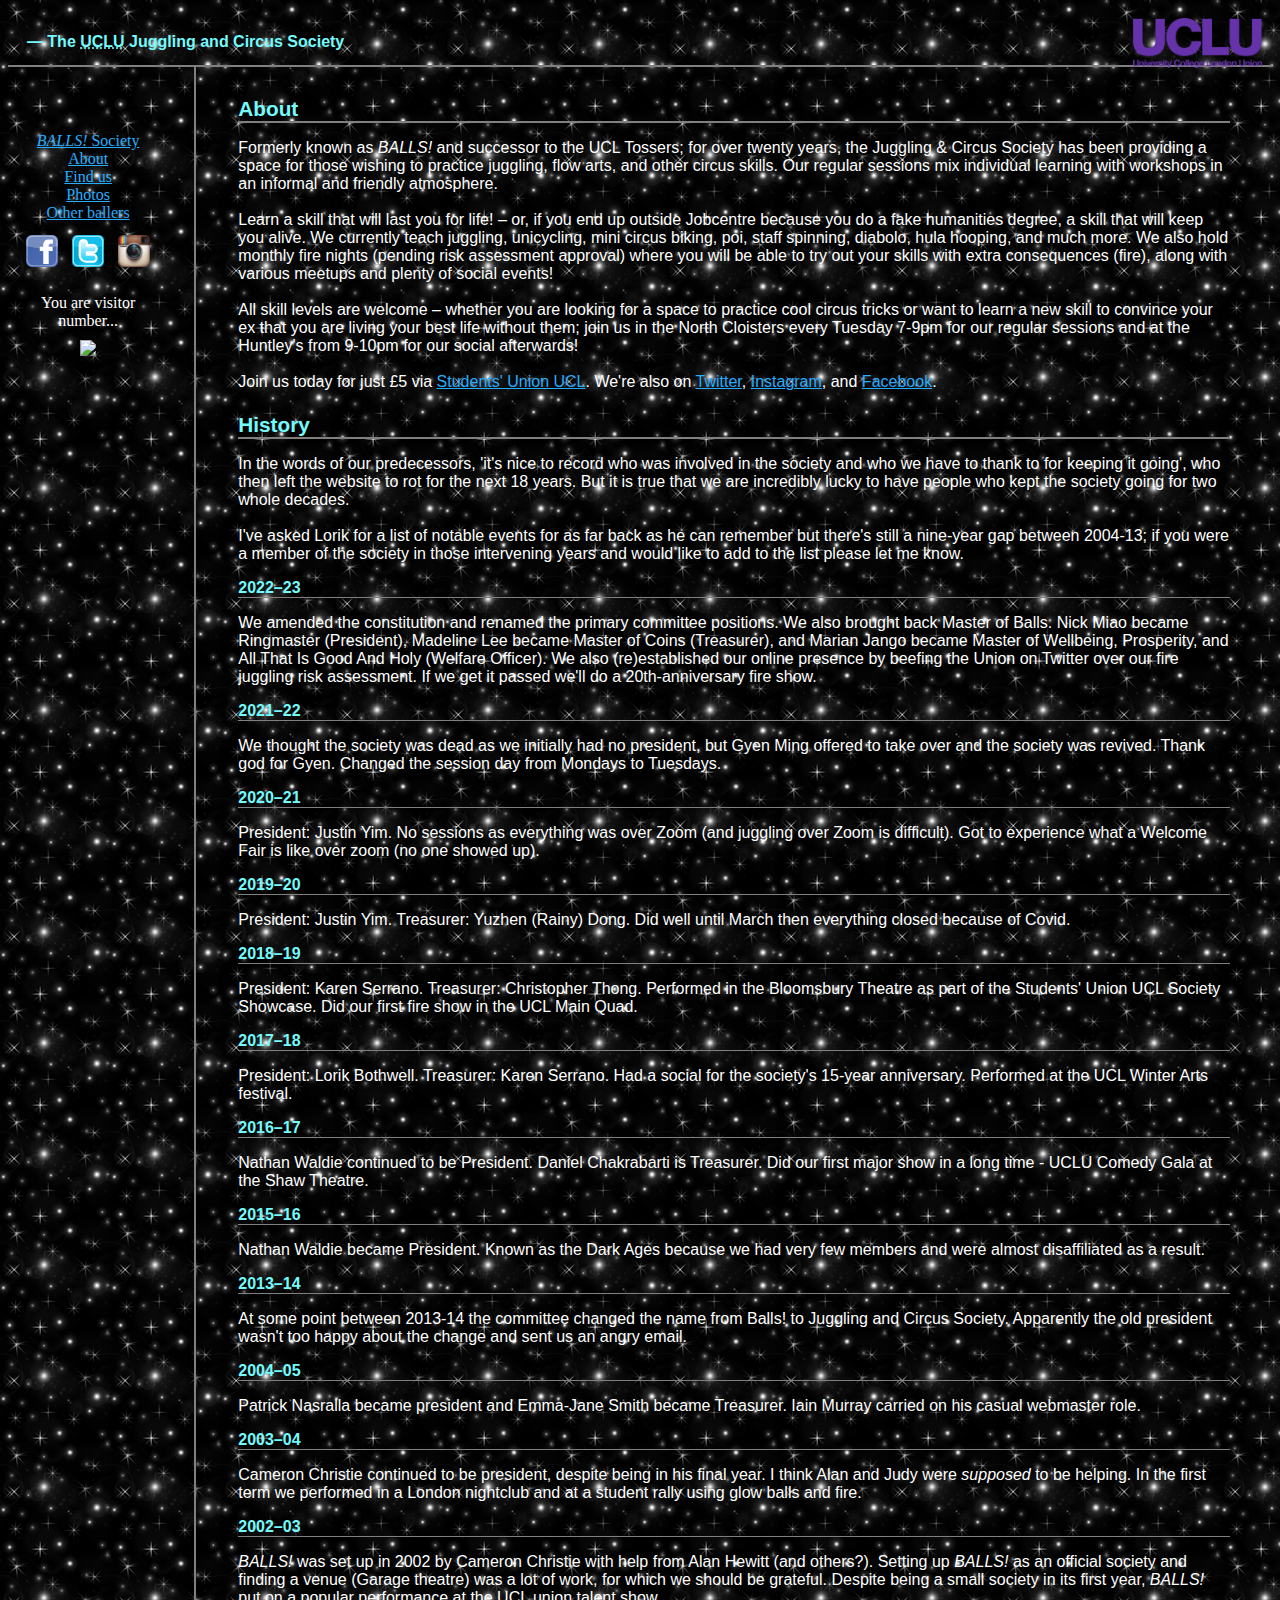
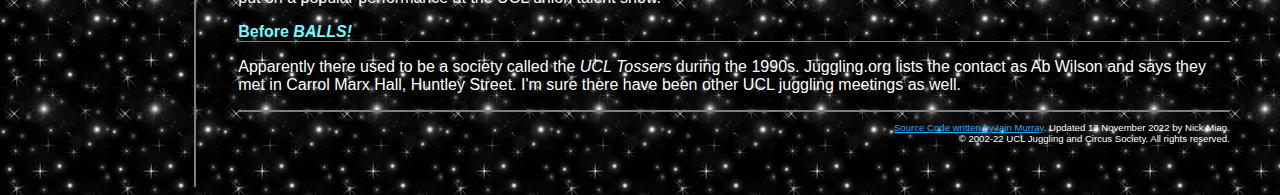
==== about.html @ 9338fcf3 "Initial commit" ====
<!DOCTYPE html PUBLIC "-//W3C//DTD HTML 4.01//EN"
"http://www.w3.org/TR/html4/strict.dtd">
<html lang="en">
<head>
	<meta http-equiv="Content-Type" content="text/html; charset=UTF-8">
	<title>UCL Juggling and Circus Society</title>
	<link rel="stylesheet" type="text/css" media="screen" href="screen-13-11-1.css">
	<link rel="stylesheet" type="text/css" media="print" href="print.css">
	<link rel="home" title="Home" href="http://www.ucl.ac.uk/~zctycwn/">
</head>
<body bgcolor="#000000" background="graphics/bg_stars.gif" text="#ff0000" link="#ff4c4c" vlink="#ff4c4c" alink="#ff4c4">
<div class="logo">
<img height="50" alt="" src="graphics/balls.png">
<span class="halfsize">&#8212; The <acronym
title="Students' Union UCL">UCLU</acronym> Juggling and Circus Society</span><img align="right" height="50" alt="" src="graphics/uclu-light.png">
</div>

<div class="content">

<h1>About</h1>
<p>Formerly known as <em>BALLS!</em> and successor to the UCL Tossers; for over twenty years, the Juggling & Circus Society has been providing a space for those wishing to practice juggling, flow arts, and other circus skills. Our regular sessions mix individual learning with workshops in an informal and friendly atmosphere.<br><br>

Learn a skill that will last you for life! – or, if you end up outside Jobcentre because you do a fake humanities degree, a skill that will keep you alive. We currently teach juggling, unicycling, mini circus biking, poi, staff spinning, diabolo, hula hooping, and much more. We also hold monthly fire nights (pending risk assessment approval) where you will be able to try out your skills with extra consequences (fire), along with various meetups and plenty of social events!<br><br>

All skill levels are welcome – whether you are looking for a space to practice cool circus tricks or want to learn a new skill to convince your ex that you are living your best life without them; join us in the North Cloisters every Tuesday 7-9pm for our regular sessions and at the Huntley's from 9-10pm for our social afterwards!

<br><br>Join us today for just £5 via <a href="https://studentsunionucl.org/clubs-societies/juggling-and-circus-society">Students' Union UCL</a>. 
We're also on <a href="https://twitter.com/ucl_jacs">Twitter</a>, <a href="https://www.instagram.com/ucl_jacs/">Instagram</a>, and <a href="https://www.facebook.com/groups/ucl.jacs">Facebook</a>.</p>

</p>

<a name="history"></a>
<h1>History</h1>

<p> In the words of our predecessors, 'it's nice to record who was involved in the society and who we have to thank to for keeping it going', who then left the website to rot for the next 18 years. But it is true that we are incredibly lucky to have people who kept the society going for two whole decades.<br>

<br>I've asked Lorik for a list of notable events for as far back as he can remember but there's still a nine-year gap between 2004-13; if you were a member of the society in those intervening years and would like to add to the list please let me know.</p>

<h2>2022&#8211;23</h2>
<p> We amended the constitution and renamed the primary committee positions. We also brought back Master of Balls. Nick Miao became Ringmaster (President), Madeline Lee became Master of Coins (Treasurer), and Marian Jango became Master of Wellbeing, Prosperity, and All That Is Good And Holy (Welfare Officer). We also (re)established our online presence by beefing the Union on Twitter over our fire juggling risk assessment. If we get it passed we'll do a 20th-anniversary fire show.</p>

<h2>2021&#8211;22</h2>

<p>We thought the society was dead as we initially had no president, but Gyen Ming offered to take over and the society was revived. Thank god for Gyen. Changed the session day from Mondays to Tuesdays.</p>

<h2>2020&#8211;21</h2>

<p>President: Justin Yim. No sessions as everything was over Zoom (and juggling over Zoom is difficult). Got to experience what a Welcome Fair is like over zoom (no one showed up).</p>

<h2>2019&#8211;20</h2>

<p>President: Justin Yim. Treasurer: Yuzhen (Rainy) Dong. Did well until March then everything closed because of Covid.</p>

<h2>2018&#8211;19</h2>

<p>President: Karen Serrano. Treasurer: Christopher Thong. Performed in the Bloomsbury Theatre as part of the Students' Union UCL Society Showcase. Did our first fire show in the UCL Main Quad.</p>

<h2>2017&#8211;18</h2>

<p> President: Lorik Bothwell. Treasurer: Karen Serrano. Had a social for the society's 15-year anniversary. Performed at the UCL Winter Arts festival.</p>

<h2>2016&#8211;17</h2>

<p>Nathan Waldie continued to be President. Daniel Chakrabarti is Treasurer. Did our first major show in a long time - UCLU Comedy Gala at the Shaw Theatre.</p>

<h2>2015&#8211;16</h2>

<p>Nathan Waldie became President. Known as the Dark Ages because we had very few members and were almost disaffiliated as a result.</p>

<h2>2013&#8211;14</h2>

<p>At some point between 2013-14 the committee changed the name from Balls! to Juggling and Circus Society. Apparently the old president wasn't too happy about the change and sent
us an angry email.</p>

<h2>2004&#8211;05</h2>

<p>Patrick Nasralla became president and Emma-Jane Smith became Treasurer. Iain
Murray carried on his casual webmaster role.</p>

<h2>2003&#8211;04</h2>

<p>Cameron Christie continued to be president, despite being in his final year.
I think Alan and Judy were <em>supposed</em> to be helping. In the first term we
performed in a London nightclub and at a student rally using glow balls and
fire.</p>

<h2>2002&#8211;03</h2>
<p><em>BALLS!</em> was set up in 2002 by Cameron Christie with help from Alan
Hewitt (and others?). Setting up <em>BALLS!</em> as an official society and
finding a venue (Garage theatre) was a lot of work, for which we should be
grateful. Despite being a small society in its first year, <em>BALLS!</em> put
on a popular performance at the UCL union talent show.</p>

<h2>Before <em>BALLS!</em></h2>

<p>Apparently there used to be a society called the <em>UCL Tossers</em> during
the 1990s. Juggling.org lists the contact as Ab Wilson and says they met in
Carrol Marx Hall, Huntley Street. I'm sure there have been other UCL juggling
meetings as well.</p>
	
<hr>

<p class="nav"><a href="http://www.gatsby.ucl.ac.uk/~iam23/">Source Code written by Iain Murray</a>. Updated 13 November 2022 by Nick Miao.<br>© 2002-22 UCL Juggling and Circus Society. All rights reserved.</p>
	
</div>

<!--SIDE BAR-->

<div class="sidebar" style="text-align : center">
<ul>
<li>
<a href="http://www.ucl.ac.uk/~zctycwn/#top" accesskey="1"><em>BALLS!</em> Society</a><br>

	<a href="http://www.ucl.ac.uk/~zctycwn/about.html">About</a>
<br>
	<a href="http://www.ucl.ac.uk/~zctycwn/contact.html">Find us</a><br>
	<a href="http://www.ucl.ac.uk/~zctycwn/photos.html">Photos</a>
<br>
	<a href="http://www.ucl.ac.uk/~zctycwn/info.html">Other ballers</a>
</li>
<li>

	<a href="https://www.facebook.com/ucl.jacs/"><img src="graphics/facebook.png" alt="" style="width:32px;height:32px;padding:5px"></a>

	<a href="https://www.twitter.com/ucl_jacs"><img src="graphics/twitter.png" alt="" style="width:32px;height:32px;padding:5px"></a>

	<a href="https://www.instagram.com/ucl_jacs/"><img src="graphics/instagram.png" alt="" style="width:32px;height:32px;padding:5px"></a><br><br>

<!-- hitwebcounter Code START -->

You are visitor number...<br>
<img src="https://hitwebcounter.com/counter/counter.php?page=8065848&style=0001&nbdigits=4&type=ip&initCount=0" style="padding:10px"></a>                        
</li>
</ul>
</div>

</body>
</html>
---- screen-13-11-1.css ----
/*
Style sheet by Iain Murray 2004
webmaster / iainmurray . net

Please a) keep the references in this comment so people copying off you look at
them and are responsible. b) only change stuff if you REALLY know what you are
doing.

Intended for screen media only. Mess with printing and you're
asking for trouble. Include in HTML 4.0 like this:
<LINK rel="stylesheet" type="text/css" media="screen" href="new.css">

Netscape 4 gets some css horribly wrong.
I've made it ignore some bits using the trick from:
http://www.v2studio.com/k/css/n4hide/
This sort of thing is why I hate web design. Even the simplest
formatting, like this page is a nightmare.

BTW If you're poking around style sheets, take a look at:
http://diveintoaccessibility.org/
http://www.w3.org/TR/WCAG10-CSS-TECHS/
http://www.realworldstyle.com
*/

body {
	color : #FFFFFF;
	background-color : #000000;
}

a:link { color: #26ADFF; }
a:visited { color: #3282F6; }
a:hover { color: #26ADFF; background-color: #ffffdd;}

h1 a { text-decoration: none; }
h2 a { text-decoration: none; }
h3 a { text-decoration: none; }

/* I saw this and thought it was cool
P:first-letter { font-size: 200%; float: left }
*/

.content {

/*space jam background
*/
bgcolor="#000000" background="graphics/bg_stars.gif" text="#ff0000" link="#ff4c4c" vlink="#ff4c4c" alink="#ff4c4	

background-color : Black;
	font-family : 'Lucida Grande', Verdana, Geneva, Lucida, Arial, Helvetica, sans-serif;
	text-align: left;
	margin-left : 22ex;
	border-left : 2px solid #808080;
	padding-left : 5ex;
	padding-right : 5ex;
	padding-top : 1ex;
	padding-bottom : 4ex;
}

.content h1 {
	color : #73FBFD;
	border-bottom : 2px solid #808080;
	font-size : 130%;
	margin-top: 15px;
}
/*/*/a{}
.content h1 {
	margin-top: 2ex;
}
/* */

.content h2 {
	color : #73FBFD;
	font-size : 100%;
	border-bottom : 1px solid #808080;
}

.content h3 {
	color : #73FBFD;
	font-size : 80%;
	border-bottom : 1px solid #cccccc;
}

.content .footer {
	text-align: right;
	font-size: 80%;
	color: #808080;
	margin: 0;
	padding-bottom: 0;
}

.content .footnote {
	font-size: 60%;
	color: #808080;
	padding : 4ex;
}

.content hr{
	/* Yes, this is all needed to get a coloured rule to work
	in just IE, Netscape and Opera. Thankfully other browsers
	seem less demanding. */
	
	color : #808080;
	background-color : #808080;
	height : 2px;
	border: 0 solid #808080;
}

.content .caption {
	font-style : italic;
	text-align : center;
	color : #000000;
	margin : 10px;
	padding : 10px;
	background-color : #ffffa0;
}
/*/*/a{}
.content .caption {
	font-style : normal;
	margin : 2ex;
	padding : 2ex;
}
/* */

div.logo {
	color : #73FBFD;
	font-size : 200%;
	font-weight : bolder;
	text-align: left;
	border-bottom : 2px solid #808080;

	font-family : 'Lucida Grande', Verdana, Geneva, Lucida, Arial, Helvetica, sans-serif;
	padding : 10px;
	margin-bottom : 0px;
}

.halfsize {
	font-size : 50% !important ;
}

img.logo {
	margin-bottom : 10px;
}

.sidebar {
	/* It's a shame "position : fixed" isn't better supported */
	position : absolute;
	left : 0px;
	top : 16ex;
	width: 20ex;
	padding : 2ex;
	margin : 0ex;
}

.sidebar ul {
	list-style-type: none;
	padding : 0ex;
	margin : 0ex;
}

.sidebar li {
	padding-bottom: 1ex;
}

acronym {
  border-bottom: 1px dotted black;
}

p.nav {
	text-align: right;
	font-size : 60%;
}

span.red {
	color: #ff0000;
}

div.indent {
	margin-left : 2em;
}

.bordered {
	border : thin solid Black;
}
---- print.css ----
/*
Style sheet by Iain Murray 2002
webmaster / iainmurray . net

This is for hiding the sidebar when printing.
Not much point doing anything pretty for printing.
*/

.sidebar {
	display : none;
}

/* Mark Pilgrim cleverness */
acronym:after {
  content: " (" attr(title) ")";
}

p.nav {
	display : none;
}
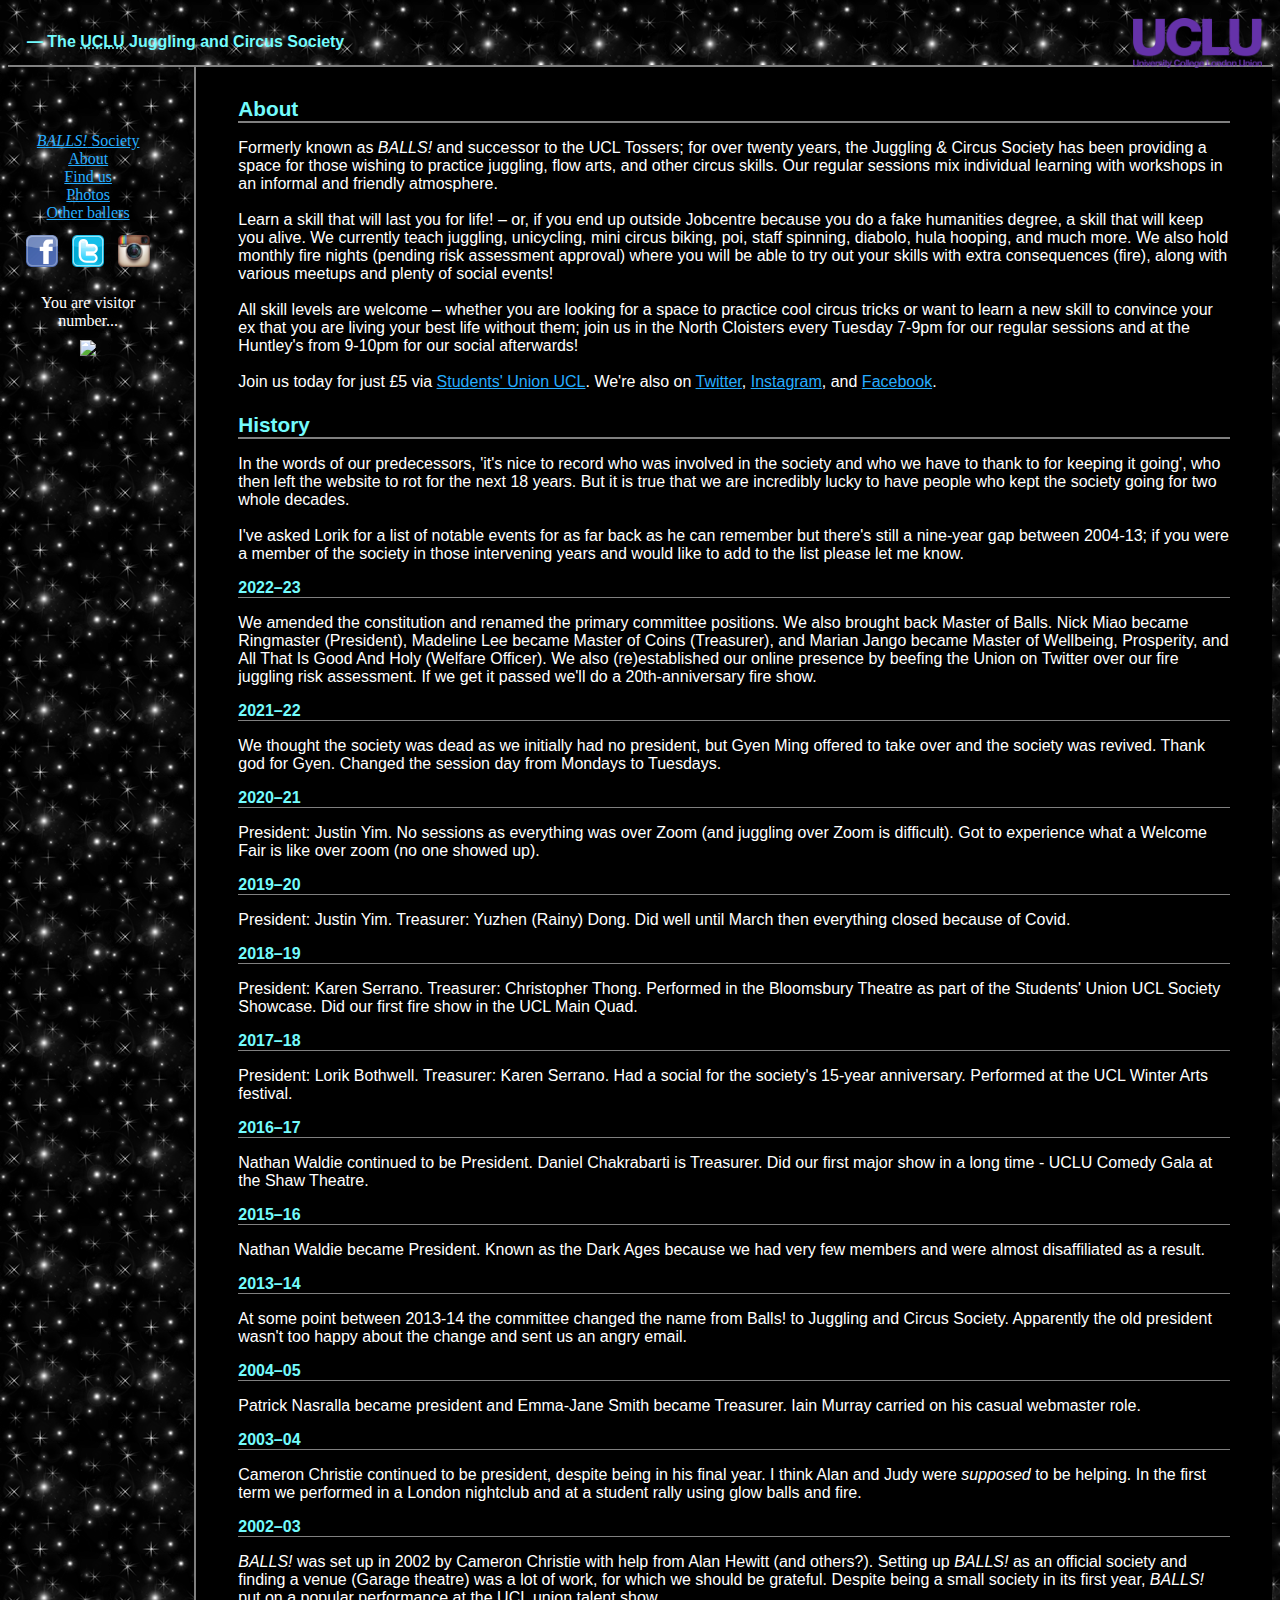
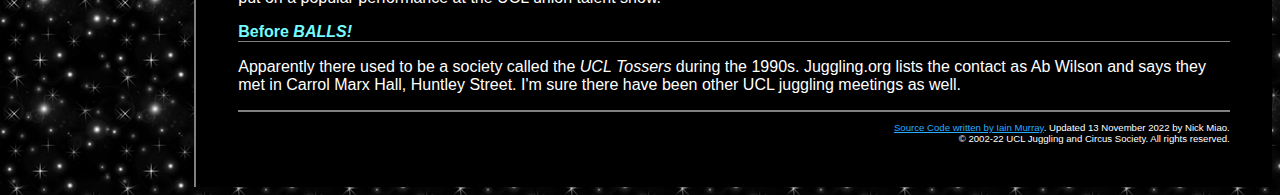
==== commit 93c4b8f0: "Linting" ====
--- a/about.html
+++ b/about.html
@@ -1,6 +1,6 @@
-<!DOCTYPE html PUBLIC "-//W3C//DTD HTML 4.01//EN"
-"http://www.w3.org/TR/html4/strict.dtd">
+<!DOCTYPE html PUBLIC "-//W3C//DTD HTML 4.01//EN" "http://www.w3.org/TR/html4/strict.dtd">
 <html lang="en">
+
 <head>
 	<meta http-equiv="Content-Type" content="text/html; charset=UTF-8">
 	<title>UCL Juggling and Circus Society</title>
@@ -8,131 +8,169 @@
 	<link rel="stylesheet" type="text/css" media="print" href="print.css">
 	<link rel="home" title="Home" href="http://www.ucl.ac.uk/~zctycwn/">
 </head>
+
 <body bgcolor="#000000" background="graphics/bg_stars.gif" text="#ff0000" link="#ff4c4c" vlink="#ff4c4c" alink="#ff4c4">
-<div class="logo">
-<img height="50" alt="" src="graphics/balls.png">
-<span class="halfsize">&#8212; The <acronym
-title="Students' Union UCL">UCLU</acronym> Juggling and Circus Society</span><img align="right" height="50" alt="" src="graphics/uclu-light.png">
-</div>
+	<div class="logo">
+		<img height="50" alt="" src="graphics/balls.png">
+		<span class="halfsize">&#8212; The <acronym title="Students' Union UCL">UCLU</acronym> Juggling and Circus
+			Society</span><img align="right" height="50" alt="" src="graphics/uclu-light.png">
+	</div>
 
-<div class="content">
+	<div class="content">
 
-<h1>About</h1>
-<p>Formerly known as <em>BALLS!</em> and successor to the UCL Tossers; for over twenty years, the Juggling & Circus Society has been providing a space for those wishing to practice juggling, flow arts, and other circus skills. Our regular sessions mix individual learning with workshops in an informal and friendly atmosphere.<br><br>
+		<h1>About</h1>
+		<p>Formerly known as <em>BALLS!</em> and successor to the UCL Tossers; for over twenty years, the Juggling &
+			Circus Society has been providing a space for those wishing to practice juggling, flow arts, and other
+			circus skills. Our regular sessions mix individual learning with workshops in an informal and friendly
+			atmosphere.<br><br>
 
-Learn a skill that will last you for life! – or, if you end up outside Jobcentre because you do a fake humanities degree, a skill that will keep you alive. We currently teach juggling, unicycling, mini circus biking, poi, staff spinning, diabolo, hula hooping, and much more. We also hold monthly fire nights (pending risk assessment approval) where you will be able to try out your skills with extra consequences (fire), along with various meetups and plenty of social events!<br><br>
+			Learn a skill that will last you for life! – or, if you end up outside Jobcentre because you do a fake
+			humanities degree, a skill that will keep you alive. We currently teach juggling, unicycling, mini circus
+			biking, poi, staff spinning, diabolo, hula hooping, and much more. We also hold monthly fire nights (pending
+			risk assessment approval) where you will be able to try out your skills with extra consequences (fire),
+			along with various meetups and plenty of social events!<br><br>
 
-All skill levels are welcome – whether you are looking for a space to practice cool circus tricks or want to learn a new skill to convince your ex that you are living your best life without them; join us in the North Cloisters every Tuesday 7-9pm for our regular sessions and at the Huntley's from 9-10pm for our social afterwards!
+			All skill levels are welcome – whether you are looking for a space to practice cool circus tricks or want to
+			learn a new skill to convince your ex that you are living your best life without them; join us in the North
+			Cloisters every Tuesday 7-9pm for our regular sessions and at the Huntley's from 9-10pm for our social
+			afterwards!
 
-<br><br>Join us today for just £5 via <a href="https://studentsunionucl.org/clubs-societies/juggling-and-circus-society">Students' Union UCL</a>. 
-We're also on <a href="https://twitter.com/ucl_jacs">Twitter</a>, <a href="https://www.instagram.com/ucl_jacs/">Instagram</a>, and <a href="https://www.facebook.com/groups/ucl.jacs">Facebook</a>.</p>
+			<br><br>Join us today for just £5 via <a
+				href="https://studentsunionucl.org/clubs-societies/juggling-and-circus-society">Students' Union UCL</a>.
+			We're also on <a href="https://twitter.com/ucl_jacs">Twitter</a>, <a
+				href="https://www.instagram.com/ucl_jacs/">Instagram</a>, and <a
+				href="https://www.facebook.com/groups/ucl.jacs">Facebook</a>.
+		</p>
 
-</p>
+		</p>
 
-<a name="history"></a>
-<h1>History</h1>
+		<a name="history"></a>
+		<h1>History</h1>
 
-<p> In the words of our predecessors, 'it's nice to record who was involved in the society and who we have to thank to for keeping it going', who then left the website to rot for the next 18 years. But it is true that we are incredibly lucky to have people who kept the society going for two whole decades.<br>
+		<p> In the words of our predecessors, 'it's nice to record who was involved in the society and who we have to
+			thank to for keeping it going', who then left the website to rot for the next 18 years. But it is true that
+			we are incredibly lucky to have people who kept the society going for two whole decades.<br>
 
-<br>I've asked Lorik for a list of notable events for as far back as he can remember but there's still a nine-year gap between 2004-13; if you were a member of the society in those intervening years and would like to add to the list please let me know.</p>
+			<br>I've asked Lorik for a list of notable events for as far back as he can remember but there's still a
+			nine-year gap between 2004-13; if you were a member of the society in those intervening years and would like
+			to add to the list please let me know.
+		</p>
 
-<h2>2022&#8211;23</h2>
-<p> We amended the constitution and renamed the primary committee positions. We also brought back Master of Balls. Nick Miao became Ringmaster (President), Madeline Lee became Master of Coins (Treasurer), and Marian Jango became Master of Wellbeing, Prosperity, and All That Is Good And Holy (Welfare Officer). We also (re)established our online presence by beefing the Union on Twitter over our fire juggling risk assessment. If we get it passed we'll do a 20th-anniversary fire show.</p>
+		<h2>2022&#8211;23</h2>
+		<p> We amended the constitution and renamed the primary committee positions. We also brought back Master of
+			Balls. Nick Miao became Ringmaster (President), Madeline Lee became Master of Coins (Treasurer), and Marian
+			Jango became Master of Wellbeing, Prosperity, and All That Is Good And Holy (Welfare Officer). We also
+			(re)established our online presence by beefing the Union on Twitter over our fire juggling risk assessment.
+			If we get it passed we'll do a 20th-anniversary fire show.</p>
 
-<h2>2021&#8211;22</h2>
+		<h2>2021&#8211;22</h2>
 
-<p>We thought the society was dead as we initially had no president, but Gyen Ming offered to take over and the society was revived. Thank god for Gyen. Changed the session day from Mondays to Tuesdays.</p>
+		<p>We thought the society was dead as we initially had no president, but Gyen Ming offered to take over and the
+			society was revived. Thank god for Gyen. Changed the session day from Mondays to Tuesdays.</p>
 
-<h2>2020&#8211;21</h2>
+		<h2>2020&#8211;21</h2>
 
-<p>President: Justin Yim. No sessions as everything was over Zoom (and juggling over Zoom is difficult). Got to experience what a Welcome Fair is like over zoom (no one showed up).</p>
+		<p>President: Justin Yim. No sessions as everything was over Zoom (and juggling over Zoom is difficult). Got to
+			experience what a Welcome Fair is like over zoom (no one showed up).</p>
 
-<h2>2019&#8211;20</h2>
+		<h2>2019&#8211;20</h2>
 
-<p>President: Justin Yim. Treasurer: Yuzhen (Rainy) Dong. Did well until March then everything closed because of Covid.</p>
+		<p>President: Justin Yim. Treasurer: Yuzhen (Rainy) Dong. Did well until March then everything closed because of
+			Covid.</p>
 
-<h2>2018&#8211;19</h2>
+		<h2>2018&#8211;19</h2>
 
-<p>President: Karen Serrano. Treasurer: Christopher Thong. Performed in the Bloomsbury Theatre as part of the Students' Union UCL Society Showcase. Did our first fire show in the UCL Main Quad.</p>
+		<p>President: Karen Serrano. Treasurer: Christopher Thong. Performed in the Bloomsbury Theatre as part of the
+			Students' Union UCL Society Showcase. Did our first fire show in the UCL Main Quad.</p>
 
-<h2>2017&#8211;18</h2>
+		<h2>2017&#8211;18</h2>
 
-<p> President: Lorik Bothwell. Treasurer: Karen Serrano. Had a social for the society's 15-year anniversary. Performed at the UCL Winter Arts festival.</p>
+		<p> President: Lorik Bothwell. Treasurer: Karen Serrano. Had a social for the society's 15-year anniversary.
+			Performed at the UCL Winter Arts festival.</p>
 
-<h2>2016&#8211;17</h2>
+		<h2>2016&#8211;17</h2>
 
-<p>Nathan Waldie continued to be President. Daniel Chakrabarti is Treasurer. Did our first major show in a long time - UCLU Comedy Gala at the Shaw Theatre.</p>
+		<p>Nathan Waldie continued to be President. Daniel Chakrabarti is Treasurer. Did our first major show in a long
+			time - UCLU Comedy Gala at the Shaw Theatre.</p>
 
-<h2>2015&#8211;16</h2>
+		<h2>2015&#8211;16</h2>
 
-<p>Nathan Waldie became President. Known as the Dark Ages because we had very few members and were almost disaffiliated as a result.</p>
+		<p>Nathan Waldie became President. Known as the Dark Ages because we had very few members and were almost
+			disaffiliated as a result.</p>
 
-<h2>2013&#8211;14</h2>
+		<h2>2013&#8211;14</h2>
 
-<p>At some point between 2013-14 the committee changed the name from Balls! to Juggling and Circus Society. Apparently the old president wasn't too happy about the change and sent
-us an angry email.</p>
+		<p>At some point between 2013-14 the committee changed the name from Balls! to Juggling and Circus Society.
+			Apparently the old president wasn't too happy about the change and sent
+			us an angry email.</p>
 
-<h2>2004&#8211;05</h2>
+		<h2>2004&#8211;05</h2>
 
-<p>Patrick Nasralla became president and Emma-Jane Smith became Treasurer. Iain
-Murray carried on his casual webmaster role.</p>
+		<p>Patrick Nasralla became president and Emma-Jane Smith became Treasurer. Iain
+			Murray carried on his casual webmaster role.</p>
 
-<h2>2003&#8211;04</h2>
+		<h2>2003&#8211;04</h2>
 
-<p>Cameron Christie continued to be president, despite being in his final year.
-I think Alan and Judy were <em>supposed</em> to be helping. In the first term we
-performed in a London nightclub and at a student rally using glow balls and
-fire.</p>
+		<p>Cameron Christie continued to be president, despite being in his final year.
+			I think Alan and Judy were <em>supposed</em> to be helping. In the first term we
+			performed in a London nightclub and at a student rally using glow balls and
+			fire.</p>
 
-<h2>2002&#8211;03</h2>
-<p><em>BALLS!</em> was set up in 2002 by Cameron Christie with help from Alan
-Hewitt (and others?). Setting up <em>BALLS!</em> as an official society and
-finding a venue (Garage theatre) was a lot of work, for which we should be
-grateful. Despite being a small society in its first year, <em>BALLS!</em> put
-on a popular performance at the UCL union talent show.</p>
+		<h2>2002&#8211;03</h2>
+		<p><em>BALLS!</em> was set up in 2002 by Cameron Christie with help from Alan
+			Hewitt (and others?). Setting up <em>BALLS!</em> as an official society and
+			finding a venue (Garage theatre) was a lot of work, for which we should be
+			grateful. Despite being a small society in its first year, <em>BALLS!</em> put
+			on a popular performance at the UCL union talent show.</p>
 
-<h2>Before <em>BALLS!</em></h2>
+		<h2>Before <em>BALLS!</em></h2>
 
-<p>Apparently there used to be a society called the <em>UCL Tossers</em> during
-the 1990s. Juggling.org lists the contact as Ab Wilson and says they met in
-Carrol Marx Hall, Huntley Street. I'm sure there have been other UCL juggling
-meetings as well.</p>
-	
-<hr>
+		<p>Apparently there used to be a society called the <em>UCL Tossers</em> during
+			the 1990s. Juggling.org lists the contact as Ab Wilson and says they met in
+			Carrol Marx Hall, Huntley Street. I'm sure there have been other UCL juggling
+			meetings as well.</p>
 
-<p class="nav"><a href="http://www.gatsby.ucl.ac.uk/~iam23/">Source Code written by Iain Murray</a>. Updated 13 November 2022 by Nick Miao.<br>© 2002-22 UCL Juggling and Circus Society. All rights reserved.</p>
-	
-</div>
+		<hr>
 
-<!--SIDE BAR-->
+		<p class="nav"><a href="http://www.gatsby.ucl.ac.uk/~iam23/">Source Code written by Iain Murray</a>. Updated 13
+			November 2022 by Nick Miao.<br>© 2002-22 UCL Juggling and Circus Society. All rights reserved.</p>
 
-<div class="sidebar" style="text-align : center">
-<ul>
-<li>
-<a href="http://www.ucl.ac.uk/~zctycwn/#top" accesskey="1"><em>BALLS!</em> Society</a><br>
+	</div>
 
-	<a href="http://www.ucl.ac.uk/~zctycwn/about.html">About</a>
-<br>
-	<a href="http://www.ucl.ac.uk/~zctycwn/contact.html">Find us</a><br>
-	<a href="http://www.ucl.ac.uk/~zctycwn/photos.html">Photos</a>
-<br>
-	<a href="http://www.ucl.ac.uk/~zctycwn/info.html">Other ballers</a>
-</li>
-<li>
+	<!--SIDE BAR-->
 
-	<a href="https://www.facebook.com/ucl.jacs/"><img src="graphics/facebook.png" alt="" style="width:32px;height:32px;padding:5px"></a>
+	<div class="sidebar" style="text-align : center">
+		<ul>
+			<li>
+				<a href="http://www.ucl.ac.uk/~zctycwn/#top" accesskey="1"><em>BALLS!</em> Society</a><br>
 
-	<a href="https://www.twitter.com/ucl_jacs"><img src="graphics/twitter.png" alt="" style="width:32px;height:32px;padding:5px"></a>
+				<a href="http://www.ucl.ac.uk/~zctycwn/about.html">About</a>
+				<br>
+				<a href="http://www.ucl.ac.uk/~zctycwn/contact.html">Find us</a><br>
+				<a href="http://www.ucl.ac.uk/~zctycwn/photos.html">Photos</a>
+				<br>
+				<a href="http://www.ucl.ac.uk/~zctycwn/info.html">Other ballers</a>
+			</li>
+			<li>
 
-	<a href="https://www.instagram.com/ucl_jacs/"><img src="graphics/instagram.png" alt="" style="width:32px;height:32px;padding:5px"></a><br><br>
+				<a href="https://www.facebook.com/ucl.jacs/"><img src="graphics/facebook.png" alt=""
+						style="width:32px;height:32px;padding:5px"></a>
 
-<!-- hitwebcounter Code START -->
+				<a href="https://www.twitter.com/ucl_jacs"><img src="graphics/twitter.png" alt=""
+						style="width:32px;height:32px;padding:5px"></a>
 
-You are visitor number...<br>
-<img src="https://hitwebcounter.com/counter/counter.php?page=8065848&style=0001&nbdigits=4&type=ip&initCount=0" style="padding:10px"></a>                        
-</li>
-</ul>
-</div>
+				<a href="https://www.instagram.com/ucl_jacs/"><img src="graphics/instagram.png" alt=""
+						style="width:32px;height:32px;padding:5px"></a><br><br>
+
+				<!-- hitwebcounter Code START -->
+
+				You are visitor number...<br>
+				<img src="https://hitwebcounter.com/counter/counter.php?page=8065848&style=0001&nbdigits=4&type=ip&initCount=0"
+					style="padding:10px"></a>
+			</li>
+		</ul>
+	</div>
 
 </body>
+
 </html>--- a/screen-13-11-1.css
+++ b/screen-13-11-1.css
@@ -23,142 +23,144 @@
 */
 
 body {
-	color : #FFFFFF;
-	background-color : #000000;
+  color: #ffffff;
+  background-color: #000000;
 }
 
-a:link { color: #26ADFF; }
-a:visited { color: #3282F6; }
-a:hover { color: #26ADFF; background-color: #ffffdd;}
+a:link {
+  color: #26adff;
+}
+a:visited {
+  color: #3282f6;
+}
+a:hover {
+  color: #26adff;
+  background-color: #ffffdd;
+}
 
-h1 a { text-decoration: none; }
-h2 a { text-decoration: none; }
-h3 a { text-decoration: none; }
-
-/* I saw this and thought it was cool
-P:first-letter { font-size: 200%; float: left }
-*/
+h1 a {
+  text-decoration: none;
+}
+h2 a {
+  text-decoration: none;
+}
+h3 a {
+  text-decoration: none;
+}
 
 .content {
+  /*space jam background*/
+  background: "graphics/bg_stars.gif";
+  color: "#ff0000";
 
-/*space jam background
-*/
-bgcolor="#000000" background="graphics/bg_stars.gif" text="#ff0000" link="#ff4c4c" vlink="#ff4c4c" alink="#ff4c4	
-
-background-color : Black;
-	font-family : 'Lucida Grande', Verdana, Geneva, Lucida, Arial, Helvetica, sans-serif;
-	text-align: left;
-	margin-left : 22ex;
-	border-left : 2px solid #808080;
-	padding-left : 5ex;
-	padding-right : 5ex;
-	padding-top : 1ex;
-	padding-bottom : 4ex;
+  background-color: Black;
+  font-family: "Lucida Grande", Verdana, Geneva, Lucida, Arial, Helvetica,
+    sans-serif;
+  text-align: left;
+  margin-left: 22ex;
+  border-left: 2px solid #808080;
+  padding-left: 5ex;
+  padding-right: 5ex;
+  padding-top: 1ex;
+  padding-bottom: 4ex;
 }
 
 .content h1 {
-	color : #73FBFD;
-	border-bottom : 2px solid #808080;
-	font-size : 130%;
-	margin-top: 15px;
+  color: #73fbfd;
+  border-bottom: 2px solid #808080;
+  font-size: 130%;
+  margin-top: 2ex;
 }
-/*/*/a{}
-.content h1 {
-	margin-top: 2ex;
-}
-/* */
 
 .content h2 {
-	color : #73FBFD;
-	font-size : 100%;
-	border-bottom : 1px solid #808080;
+  color: #73fbfd;
+  font-size: 100%;
+  border-bottom: 1px solid #808080;
 }
 
 .content h3 {
-	color : #73FBFD;
-	font-size : 80%;
-	border-bottom : 1px solid #cccccc;
+  color: #73fbfd;
+  font-size: 80%;
+  border-bottom: 1px solid #cccccc;
 }
 
 .content .footer {
-	text-align: right;
-	font-size: 80%;
-	color: #808080;
-	margin: 0;
-	padding-bottom: 0;
+  text-align: right;
+  font-size: 80%;
+  color: #808080;
+  margin: 0;
+  padding-bottom: 0;
 }
 
 .content .footnote {
-	font-size: 60%;
-	color: #808080;
-	padding : 4ex;
+  font-size: 60%;
+  color: #808080;
+  padding: 4ex;
 }
 
-.content hr{
-	/* Yes, this is all needed to get a coloured rule to work
-	in just IE, Netscape and Opera. Thankfully other browsers
-	seem less demanding. */
-	
-	color : #808080;
-	background-color : #808080;
-	height : 2px;
-	border: 0 solid #808080;
+.content hr {
+  color: #808080;
+  background-color: #808080;
+  height: 2px;
+  border: 0 solid #808080;
 }
 
 .content .caption {
-	font-style : italic;
-	text-align : center;
-	color : #000000;
-	margin : 10px;
-	padding : 10px;
-	background-color : #ffffa0;
+  font-style: italic;
+  text-align: center;
+  color: #000000;
+  margin: 10px;
+  padding: 10px;
+  background-color: #ffffa0;
 }
-/*/*/a{}
+/*/*/
+a {
+}
 .content .caption {
-	font-style : normal;
-	margin : 2ex;
-	padding : 2ex;
+  font-style: normal;
+  margin: 2ex;
+  padding: 2ex;
 }
 /* */
 
 div.logo {
-	color : #73FBFD;
-	font-size : 200%;
-	font-weight : bolder;
-	text-align: left;
-	border-bottom : 2px solid #808080;
-
-	font-family : 'Lucida Grande', Verdana, Geneva, Lucida, Arial, Helvetica, sans-serif;
-	padding : 10px;
-	margin-bottom : 0px;
+  color: #73fbfd;
+  font-size: 200%;
+  font-weight: bolder;
+  text-align: left;
+  border-bottom: 2px solid #808080;
+  font-family: "Lucida Grande", Verdana, Geneva, Lucida, Arial, Helvetica,
+    sans-serif;
+  padding: 10px;
+  margin-bottom: 0px;
 }
 
 .halfsize {
-	font-size : 50% !important ;
+  font-size: 50% !important ;
 }
 
 img.logo {
-	margin-bottom : 10px;
+  margin-bottom: 10px;
 }
 
 .sidebar {
-	/* It's a shame "position : fixed" isn't better supported */
-	position : absolute;
-	left : 0px;
-	top : 16ex;
-	width: 20ex;
-	padding : 2ex;
-	margin : 0ex;
+  /* It's a shame "position : fixed" isn't better supported */
+  position: absolute;
+  left: 0px;
+  top: 16ex;
+  width: 20ex;
+  padding: 2ex;
+  margin: 0ex;
 }
 
 .sidebar ul {
-	list-style-type: none;
-	padding : 0ex;
-	margin : 0ex;
+  list-style-type: none;
+  padding: 0ex;
+  margin: 0ex;
 }
 
 .sidebar li {
-	padding-bottom: 1ex;
+  padding-bottom: 1ex;
 }
 
 acronym {
@@ -166,18 +168,18 @@
 }
 
 p.nav {
-	text-align: right;
-	font-size : 60%;
+  text-align: right;
+  font-size: 60%;
 }
 
 span.red {
-	color: #ff0000;
+  color: #ff0000;
 }
 
 div.indent {
-	margin-left : 2em;
+  margin-left: 2em;
 }
 
 .bordered {
-	border : thin solid Black;
-}+  border: thin solid Black;
+}
